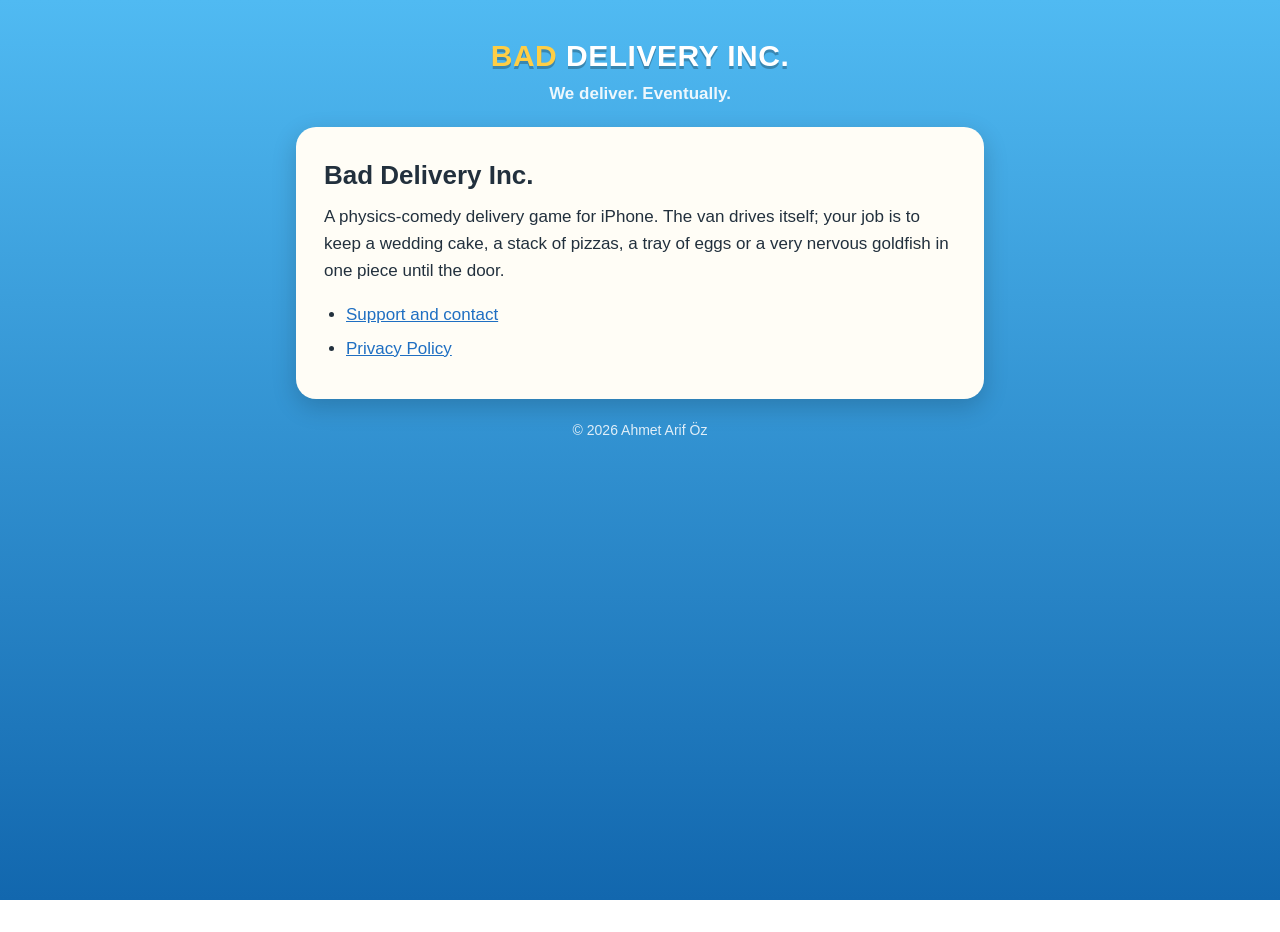
==== index.html @ 819497bf "Privacy policy and support pages for Bad Delivery Inc. Co-Authored-By: Claude Opus 5.5 <noreply@anth" ====
<!DOCTYPE html>
<html lang="en">
<head>
  <meta charset="utf-8">
  <meta name="viewport" content="width=device-width, initial-scale=1">
  <title>Bad Delivery Inc.</title>
  <meta name="description" content="Bad Delivery Inc. – a physics-comedy delivery game for iPhone.">
  <link rel="stylesheet" href="style.css">
</head>
<body>
<main>
  <header>
    <div class="brand"><span>BAD</span> DELIVERY INC.</div>
    <div class="tag">We deliver. Eventually.</div>
  </header>

  <div class="card">
    <h1>Bad Delivery Inc.</h1>
    <p>A physics-comedy delivery game for iPhone. The van drives itself; your job is to keep a wedding cake, a
      stack of pizzas, a tray of eggs or a very nervous goldfish in one piece until the door.</p>
    <ul>
      <li><a href="support.html">Support and contact</a></li>
      <li><a href="privacy.html">Privacy Policy</a></li>
    </ul>
  </div>

  <footer>© 2026 Ahmet Arif Öz</footer>
</main>
</body>
</html>
---- style.css ----
:root {
  --sky: #50baf2;
  --sky-deep: #1267ae;
  --card: #fffdf6;
  --ink: #22303d;
  --muted: #5c6b7a;
  --accent: #e8452c;
  --rule: #dfe7ef;
  --link: #1f6fc2;
}

@media (prefers-color-scheme: dark) {
  :root {
    --sky: #0f3a5c;
    --sky-deep: #081f33;
    --card: #15212d;
    --ink: #eef3f7;
    --muted: #a9b7c4;
    --rule: #2a3a4a;
    --link: #7cc0ff;
  }
}

* { box-sizing: border-box; }

body {
  margin: 0;
  min-height: 100vh;
  background: linear-gradient(180deg, var(--sky) 0%, var(--sky-deep) 100%) fixed;
  color: var(--ink);
  font: 17px/1.6 -apple-system, BlinkMacSystemFont, "Segoe UI", Roboto, Helvetica, Arial, sans-serif;
}

main {
  max-width: 720px;
  margin: 32px auto;
  padding: 0 16px;
}

.card {
  background: var(--card);
  border-radius: 20px;
  padding: 28px 28px 20px;
  box-shadow: 0 8px 24px rgba(0, 0, 0, 0.18);
}

header { text-align: center; color: #fff; margin-bottom: 20px; }
header .brand { font-weight: 900; font-size: 30px; letter-spacing: 0.5px; text-shadow: 0 3px 0 rgba(0, 0, 0, 0.25); }
header .brand span { color: #ffce45; }
header .tag { opacity: 0.9; font-weight: 600; }

h1 { font-size: 26px; margin: 0 0 4px; }
h2 { font-size: 19px; margin: 28px 0 6px; }
p, li { margin: 6px 0; }
ul { padding-left: 22px; }
a { color: var(--link); }
.meta { color: var(--muted); font-size: 15px; margin-bottom: 18px; }
.lead { font-weight: 600; }
.box { border: 1px solid var(--rule); border-radius: 14px; padding: 14px 18px; margin: 16px 0; }

footer { text-align: center; color: #fff; opacity: 0.85; font-size: 14px; margin: 20px 0 40px; }
footer a { color: #fff; }
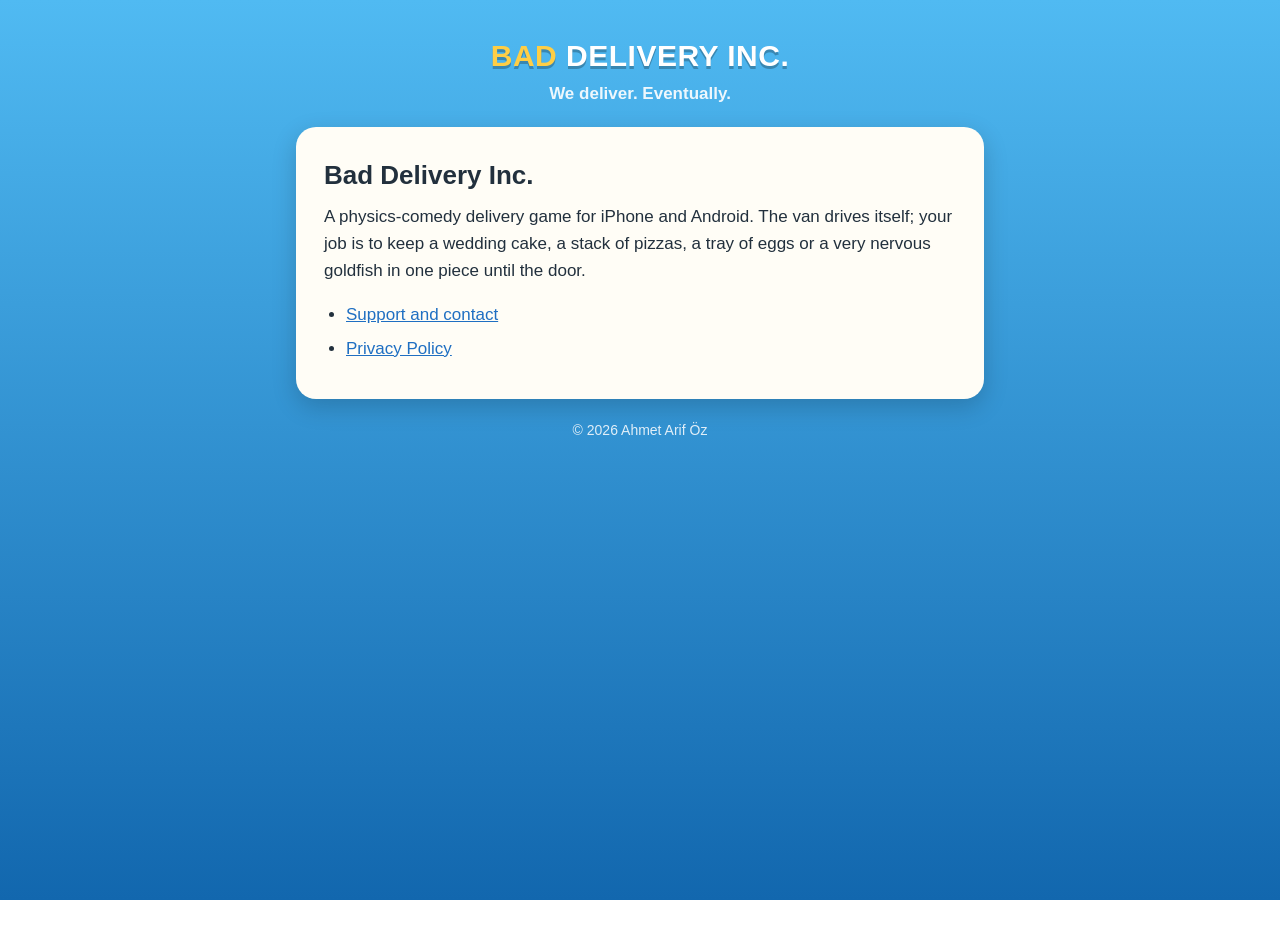
==== commit 352f020a: "Cover the Android version in the privacy policy and support pages The game is coming to Google Play." ====
--- a/index.html
+++ b/index.html
@@ -4,7 +4,7 @@
   <meta charset="utf-8">
   <meta name="viewport" content="width=device-width, initial-scale=1">
   <title>Bad Delivery Inc.</title>
-  <meta name="description" content="Bad Delivery Inc. – a physics-comedy delivery game for iPhone.">
+  <meta name="description" content="Bad Delivery Inc. – a physics-comedy delivery game for iPhone and Android.">
   <link rel="stylesheet" href="style.css">
 </head>
 <body>
@@ -16,7 +16,7 @@
 
   <div class="card">
     <h1>Bad Delivery Inc.</h1>
-    <p>A physics-comedy delivery game for iPhone. The van drives itself; your job is to keep a wedding cake, a
+    <p>A physics-comedy delivery game for iPhone and Android. The van drives itself; your job is to keep a wedding cake, a
       stack of pizzas, a tray of eggs or a very nervous goldfish in one piece until the door.</p>
     <ul>
       <li><a href="support.html">Support and contact</a></li>
